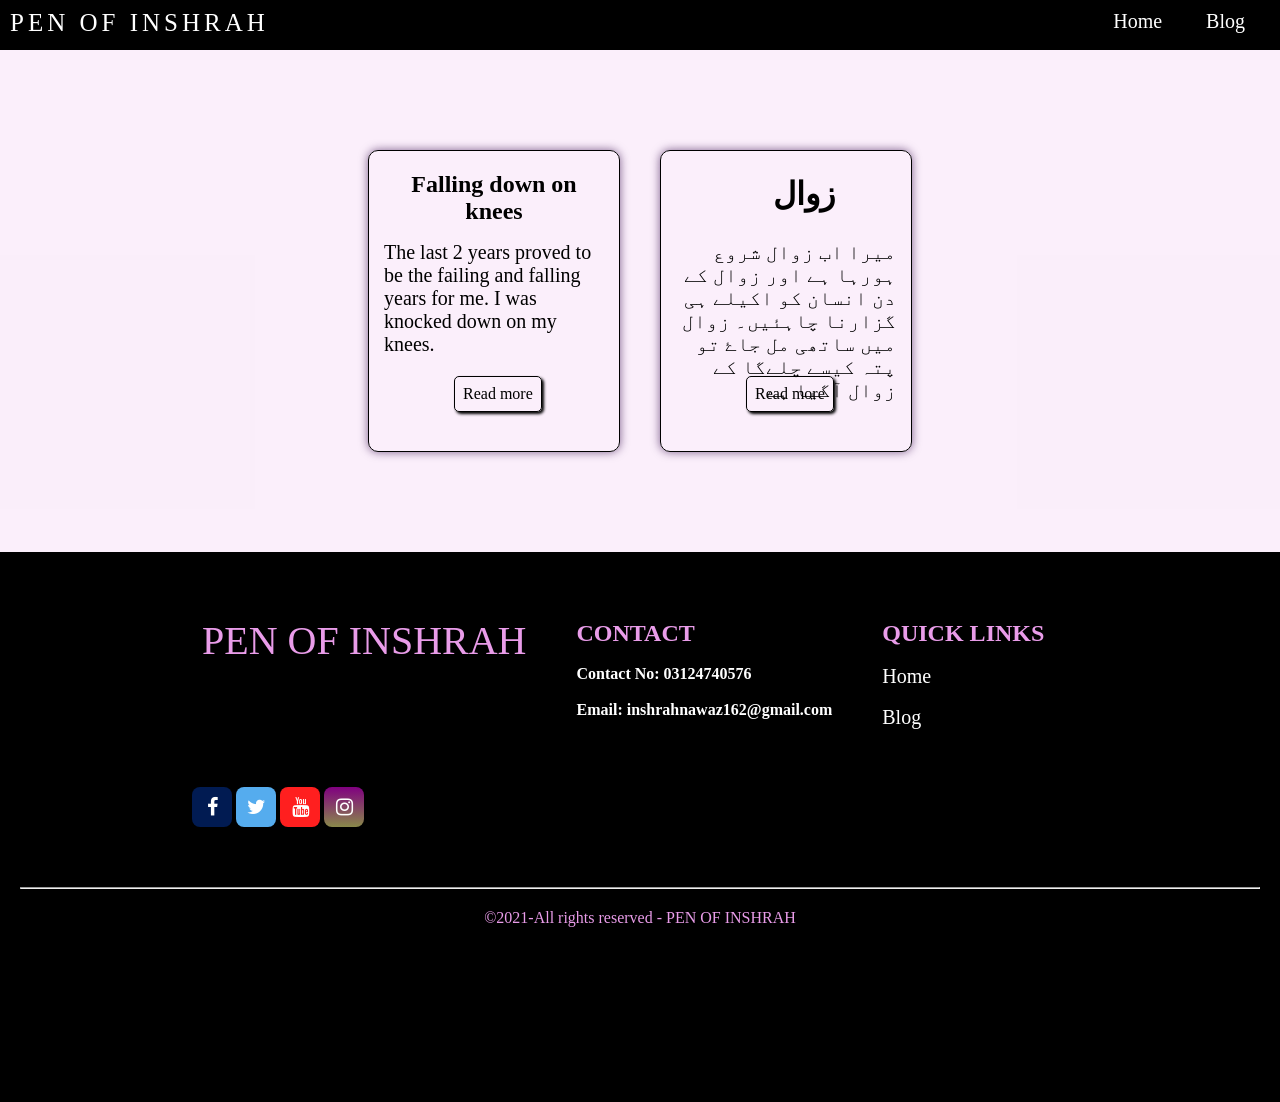
==== blog.html @ 0c7ae0ab "inshrah" ====
<!DOCTYPE html>
<html lang="en">
<head>
    <meta charset="UTF-8">
    <meta name="viewport" content="width=device-width, initial-scale=1.0">
    <link rel="stylesheet" href="blog.css">
    <link rel="stylesheet" href="https://cdnjs.cloudflare.com/ajax/libs/font-awesome/4.7.0/css/font-awesome.min.css">

    <title>Blog | PEN OF INSHRAH</title>
</head>
<body>
    <section class="header">
        <nav>
            <div class="header-text">
                PEN OF INSHRAH
            </div>
            
           
            <div class="navigation" id ="navigation">
                <div class="crosses" onclick="hidemenu()">
                    <div class="cross1"></div>
                    <div class="cross2"></div>
                </div>
                <ul>
                    <li><a href="home.html">Home</a></li>
                    <li><a href="blog.html">Blog</a></li>
                </ul>
            </div>
            <div class="menu" onclick="showmenu()">
                <div class="line1"></div>
                <div class="line2"></div>
                <div class="line3"></div>
            </div>
        </nav>
    </section>
    <section class ="cards">
        <div class="card" id="card1">
            
            <h1>Falling down on knees</h1>
            <p>The last 2 years proved to be the failing and falling years for me. I was knocked down on my knees.</p>
            <a href="alfaz.html">
                <div class="btn">
                    Read more
                </div>
            </a>
        </div>
        <div class="card" id="card2">
            <h1>زوال</h1>
            <p>میرا اب زوال شروع ہورہا ہے اور زوال کے دن انسان کو اکیلے ہی گزارنا چاہئیں۔ زوال میں ساتھی مل جاۓ تو پتہ کیسے چلےگا کے زوال آگیا ہے</p>
            <a href="zawal.html">
                <div class="btn" >
                    Read more
                </div>
            </a>
        </div>
    </section>
    <section class="footer">
        <div class="footer-content">
            <div class="footer-text">
                PEN OF INSHRAH
            </div>
            <div class="contact-info">
                <br>
                <h1>CONTACT</h1>
                <br>
                <h4>Contact No: 03124740576</h4>
                <br>
                <h4>Email: inshrahnawaz162@gmail.com</h4>
            </div>
            <div class="quick-links">
                <br>
                <h1>QUICK LINKS</h1>
                <br>
                <li><a href="home.html">Home</a></li>
                <br>
                <li><a href="blog.html">Blog</a></li>
                <br>
            </div>
            
            
        </div>
        <div class="additional">
            
            <div class="icons">
                <a href="https://www.facebook.com/Inshrah-Writes-156242538369559" class="fa fa-facebook"></a>
                <a href="https://twitter.com/inshrah_nawaz?t=kQ4ycK9DwphTvrOeCjHNRw&s=09" class="fa fa-twitter"></a>
                <a href="https://youtube.com/channel/UCJiK2KJ8vUt_doEBZSEPWDw" class="fa fa-youtube"></a>
                <a href="https://instagram.com/inshrah.nawaz?utm_medium=copy_link" class="fa fa-instagram"></a>
            </div>
            <div class="copy">
            <hr>
                <p>&copy2021-All rights reserved - PEN OF INSHRAH</p>
            </div>
        </div>
    </section>
    <script>
        
        var navigation = document.getElementById("navigation");
        function showmenu(){
            navigation.style.right="0px";
        }
        function hidemenu(){
            // navigation.style.display="none";
            navigation.style.right="-300px";
        }
    </script>
</body>
</html>
---- blog.css ----
*{
    margin:0;
    padding:0;
}
.header{
    position: relative;
    width:100vw;
    height:100px;
}
body,html{
    width:100%;
    overflow-x: hidden;
    background-color:rgba(245, 214, 245, 0.233);
}
nav{
    display: flex;
    width:100%;
    height: 50px;
     background-color: black;
    justify-content:space-between;
}
nav li{
    list-style:none;
    padding-top: 10px;
    display: inline-block;
}
.navigation a{
    font-size: 20px;
    margin-right:30px;
    color:white;
    text-decoration: none;
    padding:5px;
    transition: all 0.5s;
}

.header-text{
    color:white;
    font-size:25px;
    letter-spacing: 4px;
    margin-top: 9px;
    margin-left:10px;
}
.navigation a:hover{
    color:#e99ce9;
    text-shadow: 0 0 5px rgb(252, 2, 252);

}

.crosses,
.menu{
    display: none;
}
.line1,
.line2,
.line3,
.cross1,
.cross2{
    width:26px;
    height:2px;
    margin:6px 0;
    background-color: white;
}


.cross1 {
    transform: rotate(-45deg) translate(-5px, 3px);
}
.cross2{
    transform: rotate(45deg) translate(-2px, -1px);
}

@media only screen and (max-width:515px)
{
    .header-text{
        font-size:20px;
    }
    .crosses,
    .menu{
        display:block;
    }
    .crosses{
        margin:20px;
    }
    .navigation li{
        display: block;
        padding:20px;
    }
    .navigation{
        width:200px;
        height: 100vh;
        position: absolute;
        top:0;
        right:-200px;
        background-image: linear-gradient(black,purple);
        z-index: 2;
        transition:all 1s;
    }
    .menu{
        position: absolute;
        top:5px;
        right:10px;
    }
}

@media only screen and (max-width:660px)
{
    .page h1{
        font-size: 28px;
    }
    .page p{
        font-size: 19px;
    }
}
.cards{
    display:flex;
    flex-wrap: wrap;
    width:70%;
    margin:auto;
    margin-top:50px;
    align-items: center;
    justify-content: center;
    margin-bottom:80px;
}
.card{

    position: relative;
    margin-left:20px;
    margin-right:20px;
    width:250px;
    height:300px;
    border:1px solid black;
    border-radius: 10px;
    box-shadow: 0 0 10px rgba(46, 5, 70, 0.616);
    transition: all .5s;
    margin-bottom:20px;
}
.card h1{
    position: absolute;
    top:20px;
    margin-left:12px;
    margin-right:12px;
    text-align: center;
    justify-items: center;
}
#card2 h1{
    position: absolute;
    top:8%;
    left:40%;
    text-align: center;
    justify-items: center;
    font-size: 32px;
}
.card p{
    position: absolute;
    top:30%;
    right:15px;
    left:15px;
    text-align: left;
    justify-items: center;
    font-size: 20px;
}
#card2 p{
    position: absolute;
    top:30%;
    right:15px;
    left:15px;
    text-align: right;
    justify-items: center;
    font-size: 20px;
}
.card .btn{
    position: absolute;
    top:75%;
    left:34%;
    text-align: center;
    padding:8px;
    border : 1px solid black;
    border-radius: 5px;
    transition: all 1s;
    box-shadow: 2px 2px 3px black;
    color:black;
}
.card .btn:hover{
    color: white;
    box-shadow: 0 0 12px purple;
    background-color:purple;
    text-shadow: 0 0 5px purple;
    
}
.card:hover{
    box-shadow: 0 0 15px purple;

}

@media only screen and (max-width:400px)
{
    .card p{
        top:26%;
    }
}











.footer{
    width:100vw;
    height:500px;
    background-color: black;
    padding-top:50px;
}
.footer-content{
    width:70%;
    margin:auto;
    /* display:grid;
    grid-template-columns: repeat(auto-fit, minmax(200px,1fr)); */
    display: flex;
    flex-wrap: wrap;

}
.contact-info{
    margin-left:10px;
    margin-right: 40px;
}
.quick-links{
    margin-left:10px;
    margin-right: 40px;
}
.contact-info h1{
    color:#e99ce9;
}
.contact-info h4{
    color:white;
}
.quick-links h1{
    color:#e99ce9;
}

.quick-links h4{
    color:white;
}

.quick-links a{
    text-decoration: none;
    color:white;
    transition: color 1s;

}
.quick-links a:hover{
    color: #e99ce9;
    text-shadow: 0 0 5px rgb(252, 2, 252);
}
.quick-links li{
    list-style: none;
}
.fa {
    padding: 10px;
    font-size: 30px;
    width: 20px;
    text-align: center;
    text-decoration: none;
    border-radius:8px;
  }
  
  .fa:hover {
    opacity: 0.7;
  }
  .fa-facebook {
    background: #011b52;
    color: white;
  }
  
  .fa-twitter {
    background: #55ACEE;
    color: white;
  }
  .fa-youtube {
    background: #ff1f1f;
    color: white;
  }
  .fa-instagram{
    background-image: linear-gradient(to top, rgba(250, 250, 135, 0.548), purple);
    color: white;
  }
.icons{
    width:70%;
    margin:auto;
    margin-top: 40px;
    margin-bottom: 40px;
}
.footer-text{
    text-align: center;
    color:#e99ce9;
    margin-top:15px;
    margin-bottom: 20px;
    font-size: 40px;
    margin-left:10px;
    margin-right: 40px;

}

@media only screen and (max-width:850px){
    .footer{
        height: 530px;
    }
}
.copy{
    color:#e99ce9;
    text-align: center;
    padding:20px;
}
.copy p{
    margin-top:20px;
}
@media only screen and (max-width:710px){
    .footer{
        height: 670px;
    }
}

@media only screen and (max-width:360px){
    .footer{
        height:640px;
    }
}
.footer a{
    font-size: 20px;
}
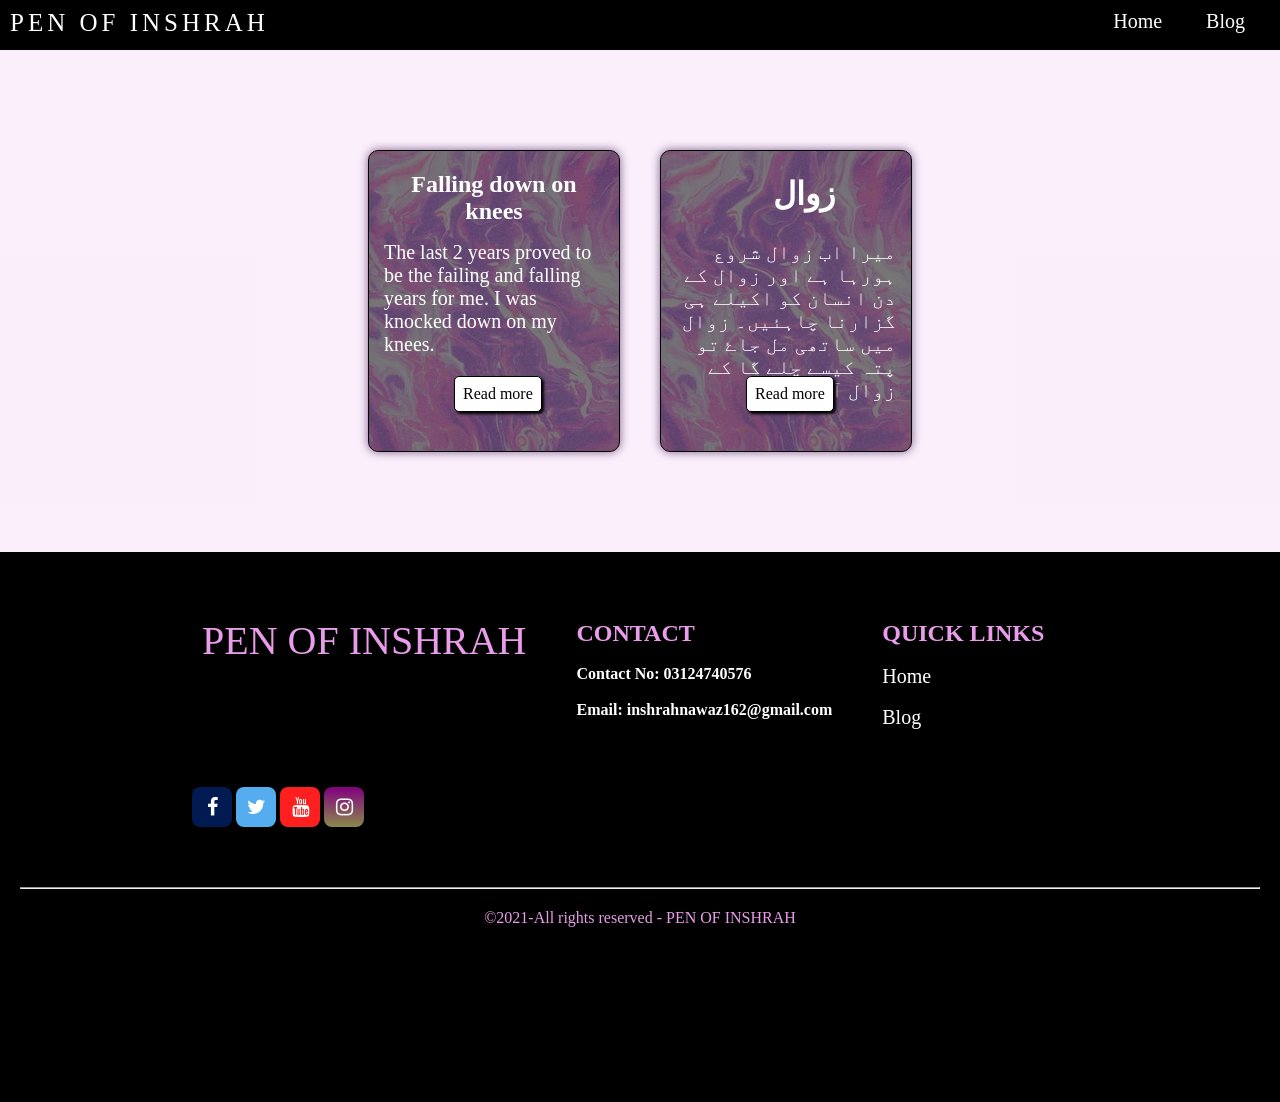
==== commit 485b1d1e: "pen of inshrah" ====
--- a/blog.html
+++ b/blog.html
@@ -3,7 +3,7 @@
 <head>
     <meta charset="UTF-8">
     <meta name="viewport" content="width=device-width, initial-scale=1.0">
-    <link rel="stylesheet" href="blog.css">
+    <link rel="stylesheet" href="css/blog.css">
     <link rel="stylesheet" href="https://cdnjs.cloudflare.com/ajax/libs/font-awesome/4.7.0/css/font-awesome.min.css">
 
     <title>Blog | PEN OF INSHRAH</title>
@@ -22,7 +22,7 @@
                     <div class="cross2"></div>
                 </div>
                 <ul>
-                    <li><a href="home.html">Home</a></li>
+                    <li><a href="index.html">Home</a></li>
                     <li><a href="blog.html">Blog</a></li>
                 </ul>
             </div>
@@ -46,7 +46,7 @@
         </div>
         <div class="card" id="card2">
             <h1>زوال</h1>
-            <p>میرا اب زوال شروع ہورہا ہے اور زوال کے دن انسان کو اکیلے ہی گزارنا چاہئیں۔ زوال میں ساتھی مل جاۓ تو پتہ کیسے چلےگا کے زوال آگیا ہے</p>
+            <p>میرا اب زوال شروع ہورہا ہے اور زوال کے دن انسان کو اکیلے ہی گزارنا چاہئیں۔ زوال میں ساتھی مل جاۓ تو پتہ کیسے چلے گا کے زوال آگیا ہے</p>
             <a href="zawal.html">
                 <div class="btn" >
                     Read more
@@ -71,7 +71,7 @@
                 <br>
                 <h1>QUICK LINKS</h1>
                 <br>
-                <li><a href="home.html">Home</a></li>
+                <li><a href="index.html">Home</a></li>
                 <br>
                 <li><a href="blog.html">Blog</a></li>
                 <br>
--- a/css/blog.css
+++ b/css/blog.css
@@ -0,0 +1,353 @@
+*{
+    margin:0;
+    padding:0;
+}
+.header{
+    position: relative;
+    width:100vw;
+    height:100px;
+}
+body,html{
+    width:100%;
+    overflow-x: hidden;
+    background-color:rgba(245, 214, 245, 0.233);
+}
+nav{
+    display: flex;
+    width:100%;
+    height: 50px;
+     background-color: black;
+    justify-content:space-between;
+}
+nav li{
+    list-style:none;
+    padding-top: 10px;
+    display: inline-block;
+}
+.navigation a{
+    font-size: 20px;
+    margin-right:30px;
+    color:white;
+    text-decoration: none;
+    padding:5px;
+    transition: all 0.5s;
+}
+
+.header-text{
+    color:white;
+    font-size:25px;
+    letter-spacing: 4px;
+    margin-top: 9px;
+    margin-left:10px;
+}
+.navigation a:hover{
+    color:#e99ce9;
+    text-shadow: 0 0 5px rgb(252, 2, 252);
+
+}
+
+.crosses,
+.menu{
+    display: none;
+}
+.line1,
+.line2,
+.line3,
+.cross1,
+.cross2{
+    width:26px;
+    height:2px;
+    margin:6px 0;
+    background-color: white;
+}
+
+
+.cross1 {
+    transform: rotate(-45deg) translate(-5px, 3px);
+}
+.cross2{
+    transform: rotate(45deg) translate(-2px, -1px);
+}
+
+@media only screen and (max-width:515px)
+{
+    .header-text{
+        font-size:20px;
+    }
+    .crosses,
+    .menu{
+        display:block;
+    }
+    .crosses{
+        margin:20px;
+    }
+    .navigation li{
+        display: block;
+        padding:20px;
+    }
+    .navigation{
+        width:200px;
+        height: 100vh;
+        position: absolute;
+        top:0;
+        right:-200px;
+        background-image: linear-gradient(black,purple);
+        z-index: 2;
+        transition:all 1s;
+    }
+    .menu{
+        position: absolute;
+        top:5px;
+        right:10px;
+    }
+}
+
+@media only screen and (max-width:660px)
+{
+    .page h1{
+        font-size: 28px;
+    }
+    .page p{
+        font-size: 19px;
+    }
+}
+.cards{
+    display:flex;
+    flex-wrap: wrap;
+    width:70%;
+    margin:auto;
+    margin-top:50px;
+    align-items: center;
+    justify-content: center;
+    margin-bottom:80px;
+}
+.card{
+    background-image: linear-gradient(rgba(0, 0, 0, 0.5),rgba(0, 0, 0, 0.5)), url(../images/pawel-czerwinski-Z06Aa4W20fY-unsplash.jpg);
+    position: relative;
+    margin-left:20px;
+    margin-right:20px;
+    width:250px;
+    height:300px;
+    border:1px solid black;
+    border-radius: 10px;
+    box-shadow: 0 0 10px rgba(46, 5, 70, 0.616);
+    transition: all .5s;
+    margin-bottom:20px;
+    color:white;
+}
+.card h1{
+    position: absolute;
+    top:20px;
+    margin-left:12px;
+    margin-right:12px;
+    text-align: center;
+    justify-items: center;
+}
+#card2 h1{
+    position: absolute;
+    top:8%;
+    left:40%;
+    text-align: center;
+    justify-items: center;
+    font-size: 32px;
+}
+.card p{
+    position: absolute;
+    top:30%;
+    right:15px;
+    left:15px;
+    text-align: left;
+    justify-items: center;
+    font-size: 20px;
+}
+#card2 p{
+    position: absolute;
+    top:30%;
+    right:15px;
+    left:15px;
+    text-align: right;
+    justify-items: center;
+    font-size: 20px;
+}
+.card .btn{
+    position: absolute;
+    top:75%;
+    left:34%;
+    text-align: center;
+    padding:8px;
+    border : 1px solid black;
+    border-radius: 5px;
+    transition: all 1s;
+    box-shadow: 2px 2px 3px black;
+    color:black;
+    background-color: #fff;
+}
+.card .btn:hover{
+    color: white;
+    box-shadow: 0 0 12px purple;
+    background-color:purple;
+    text-shadow: 0 0 5px purple;
+    
+}
+.card:hover{
+    box-shadow: 0 0 15px purple;
+}
+
+
+
+
+
+@media only screen and (max-width:410px)
+{
+    .cards{
+        width: 80%;
+    }
+    .card h1{
+        font-size: 20px;
+    }
+    .card p{
+        top:27%;
+        font-size: 18px;
+    }
+    #card2 h1{
+        font-size: 25px;
+    }
+    #card2 p{
+        top:23%;
+        font-size: 18px;
+    }
+    .card .btn{
+        left:28%;
+    }
+}
+
+
+
+
+
+
+
+.footer{
+    width:100vw;
+    height:500px;
+    background-color: black;
+    padding-top:50px;
+}
+.footer-content{
+    width:70%;
+    margin:auto;
+    /* display:grid;
+    grid-template-columns: repeat(auto-fit, minmax(200px,1fr)); */
+    display: flex;
+    flex-wrap: wrap;
+
+}
+.contact-info{
+    margin-left:10px;
+    margin-right: 40px;
+}
+.quick-links{
+    margin-left:10px;
+    margin-right: 40px;
+}
+.contact-info h1{
+    color:#e99ce9;
+}
+.contact-info h4{
+    color:white;
+}
+.quick-links h1{
+    color:#e99ce9;
+}
+
+.quick-links h4{
+    color:white;
+}
+
+.quick-links a{
+    text-decoration: none;
+    color:white;
+    transition: color 1s;
+
+}
+.quick-links a:hover{
+    color: #e99ce9;
+    text-shadow: 0 0 5px rgb(252, 2, 252);
+}
+.quick-links li{
+    list-style: none;
+}
+.fa {
+    padding: 10px;
+    font-size: 30px;
+    width: 20px;
+    text-align: center;
+    text-decoration: none;
+    border-radius:8px;
+  }
+  
+  .fa:hover {
+    opacity: 0.7;
+  }
+  .fa-facebook {
+    background: #011b52;
+    color: white;
+  }
+  
+  .fa-twitter {
+    background: #55ACEE;
+    color: white;
+  }
+  .fa-youtube {
+    background: #ff1f1f;
+    color: white;
+  }
+  .fa-instagram{
+    background-image: linear-gradient(to top, rgba(250, 250, 135, 0.548), purple);
+    color: white;
+  }
+.icons{
+    width:70%;
+    margin:auto;
+    margin-top: 40px;
+    margin-bottom: 40px;
+}
+.footer-text{
+    text-align: center;
+    color:#e99ce9;
+    margin-top:15px;
+    margin-bottom: 20px;
+    font-size: 40px;
+    margin-left:10px;
+    margin-right: 40px;
+
+}
+
+@media only screen and (max-width:850px){
+    .footer{
+        height: 530px;
+    }
+}
+.copy{
+    color:#e99ce9;
+    text-align: center;
+    padding:20px;
+}
+.copy p{
+    margin-top:20px;
+}
+@media only screen and (max-width:710px){
+    .footer{
+        height: 670px;
+    }
+}
+
+@media only screen and (max-width:360px){
+    .footer{
+        height:640px;
+    }
+}
+.footer a{
+    font-size: 20px;
+}
+
